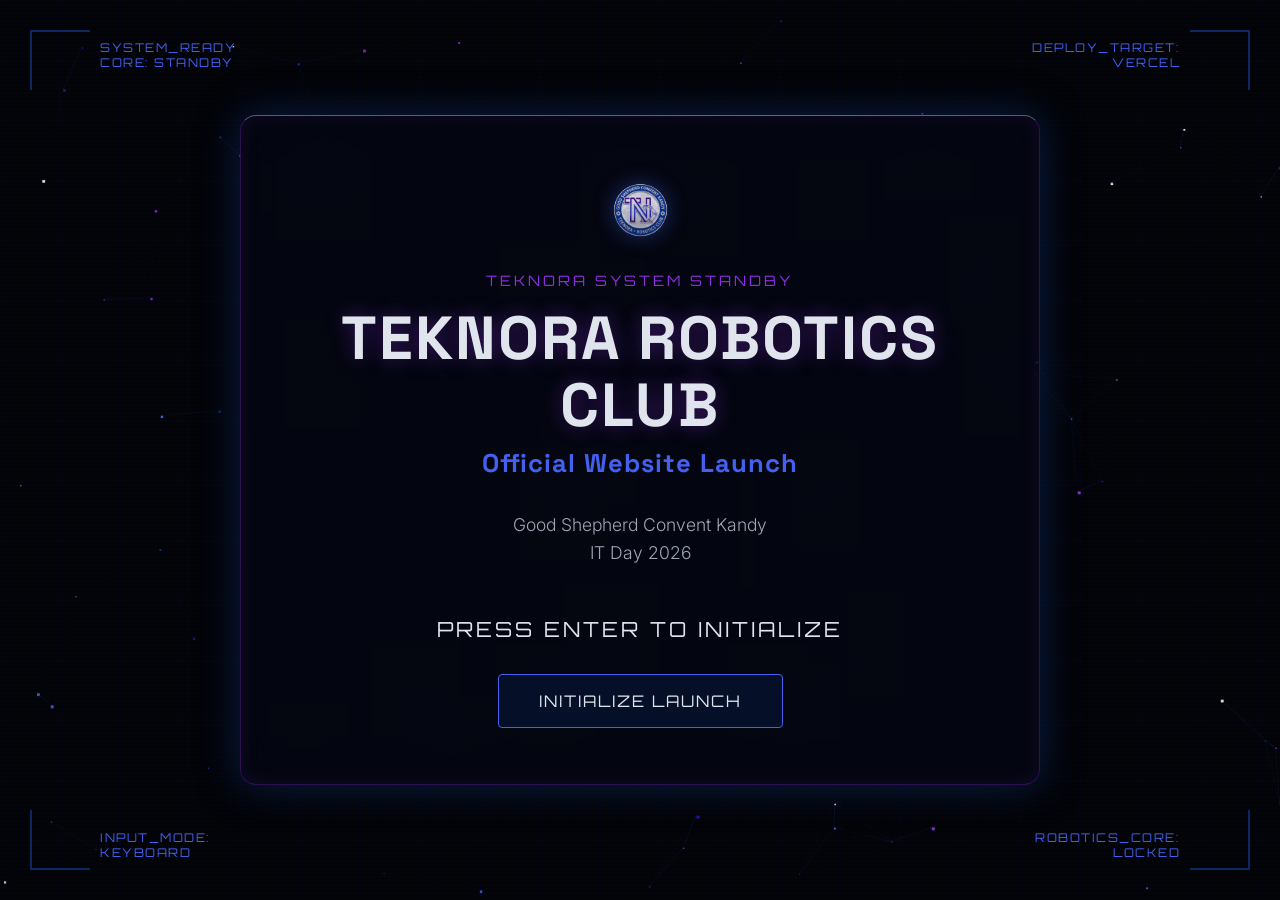
==== opening.html @ cc98844f "New commit" ====
<!DOCTYPE html>
<html lang="en">
<head>
    <meta charset="UTF-8">
    <meta name="viewport" content="width=device-width, initial-scale=1.0">
    <title>TekNora System Launch</title>

    <!-- Google Fonts -->
    <link rel="preconnect" href="https://fonts.googleapis.com">
    <link rel="preconnect" href="https://fonts.gstatic.com" crossorigin>
    <link href="https://fonts.googleapis.com/css2?family=Inter:wght@300;400;500&family=Orbitron:wght@400;500;700&family=Space+Grotesk:wght@400;600;700&display=swap" rel="stylesheet">

    <style>
        /* CSS Variables based on TekNora Palette & Warning Colors */
        :root {
            --c-black: #020308;
            --c-midnight: #060916;
            --c-navy: #09132e;
            --c-royal: #113886;
            --c-purple-dark: #3a0ca3;
            --c-violet: #8e2de2;
            --c-electric: #4361ee;
            --c-silver: #e0e4ec;
            --c-silver-muted: #a0a5b5;
            --c-warning-red: #ff1f3d;
            --c-dark-red: #3a0008;

            --font-heading: 'Space Grotesk', sans-serif;
            --font-body: 'Inter', sans-serif;
            --font-tech: 'Orbitron', sans-serif;
        }

        * {
            margin: 0;
            padding: 0;
            box-sizing: border-box;
        }

        body {
            background-color: var(--c-black);
            color: var(--c-silver);
            font-family: var(--font-body);
            overflow: hidden;
            height: 100vh;
            width: 100vw;
            display: flex;
            justify-content: center;
            align-items: center;
            user-select: none;
            transition: background-color 0.5s ease;
        }

        /* Canvas Background */
        #bg-canvas {
            position: absolute;
            top: 0;
            left: 0;
            width: 100%;
            height: 100%;
            z-index: 1;
            pointer-events: none;
        }

        /* Scanlines Overlay */
        .scanlines {
            position: absolute;
            top: 0; left: 0; width: 100%; height: 100%;
            background: linear-gradient(rgba(18, 16, 16, 0) 50%, rgba(0, 0, 0, 0.25) 50%), linear-gradient(90deg, rgba(255, 0, 0, 0.06), rgba(0, 255, 0, 0.02), rgba(0, 0, 255, 0.06));
            background-size: 100% 4px, 3px 100%;
            z-index: 2;
            pointer-events: none;
            opacity: 0.6;
        }

        /* HUD Elements */
        .hud-container {
            position: absolute;
            top: 0; left: 0; width: 100%; height: 100%;
            z-index: 3;
            pointer-events: none;
        }

        .hud-corner {
            position: absolute;
            width: 60px;
            height: 60px;
            border: 2px solid var(--c-royal);
            opacity: 0.7;
            transition: border-color 0.5s ease, transform 0.3s ease;
        }
        .top-left { top: 30px; left: 30px; border-right: none; border-bottom: none; }
        .top-right { top: 30px; right: 30px; border-left: none; border-bottom: none; }
        .bottom-left { bottom: 30px; left: 30px; border-right: none; border-top: none; }
        .bottom-right { bottom: 30px; right: 30px; border-left: none; border-top: none; }

        .hud-text {
            font-family: var(--font-tech);
            font-size: 0.75rem;
            color: var(--c-electric);
            position: absolute;
            letter-spacing: 1.5px;
            text-transform: uppercase;
            transition: color 0.5s ease;
        }
        .hud-t1 { top: 40px; left: 100px; }
        .hud-t2 { top: 40px; right: 100px; text-align: right; }
        .hud-t3 { bottom: 40px; left: 100px; }
        .hud-t4 { bottom: 40px; right: 100px; text-align: right; }

        /* Center Glass Panel */
        .center-panel {
            position: relative;
            z-index: 10;
            background: rgba(6, 9, 22, 0.65);
            backdrop-filter: blur(20px);
            -webkit-backdrop-filter: blur(20px);
            border: 1px solid rgba(142, 45, 226, 0.3);
            border-top: 1px solid rgba(224, 228, 236, 0.4);
            border-radius: 16px;
            padding: 3.5rem;
            text-align: center;
            max-width: 800px;
            width: 90%;
            box-shadow: 0 0 40px rgba(17, 56, 134, 0.5), inset 0 0 20px rgba(142, 45, 226, 0.1);
            transition: all 0.5s ease;
        }

        .center-panel::before {
            content: '';
            position: absolute;
            top: -1px; left: 0; right: 0; height: 1px;
            background: linear-gradient(90deg, transparent, var(--c-violet), var(--c-electric), transparent);
            transition: background 0.5s ease;
        }

        /* Typography */
        .logo {
            height: 75px;
            margin-bottom: 1.5rem;
            filter: drop-shadow(0 0 10px rgba(67, 97, 238, 0.4));
            transition: filter 0.5s ease;
        }

        .top-label {
            font-family: var(--font-tech);
            color: var(--c-violet);
            font-size: 0.9rem;
            letter-spacing: 3px;
            margin-bottom: 1rem;
            transition: color 0.5s ease;
        }

        .main-title {
            font-family: var(--font-heading);
            font-size: 3.8rem;
            color: var(--c-silver);
            text-transform: uppercase;
            letter-spacing: 2px;
            line-height: 1.1;
            margin-bottom: 0.5rem;
            text-shadow: 0 0 20px rgba(142, 45, 226, 0.4);
            transition: color 0.5s ease, text-shadow 0.5s ease;
        }

        .subtitle {
            font-family: var(--font-heading);
            font-size: 1.6rem;
            color: var(--c-electric);
            margin-bottom: 2rem;
            letter-spacing: 1px;
            transition: color 0.5s ease;
        }

        .event-text {
            font-size: 1.1rem;
            color: var(--c-silver-muted);
            margin-bottom: 3rem;
            line-height: 1.6;
            font-weight: 300;
        }

        /* Interaction Elements */
        .instruction-text {
            font-family: var(--font-tech);
            font-size: 1.3rem;
            color: var(--c-silver);
            letter-spacing: 3px;
            margin-bottom: 2rem;
            animation: pulse 1.5s infinite alternate;
        }

        @keyframes pulse {
            0% { opacity: 0.4; text-shadow: 0 0 5px var(--c-silver); }
            100% { opacity: 1; text-shadow: 0 0 20px var(--c-electric), 0 0 40px var(--c-violet); }
        }

        .btn-launch {
            background: rgba(17, 56, 134, 0.2);
            border: 1px solid var(--c-electric);
            color: var(--c-silver);
            font-family: var(--font-tech);
            font-size: 1rem;
            padding: 1rem 2.5rem;
            border-radius: 4px;
            cursor: pointer;
            text-transform: uppercase;
            letter-spacing: 2px;
            transition: all 0.3s ease;
            position: relative;
            overflow: hidden;
            outline: none;
        }

        .btn-launch:hover, .btn-launch:focus {
            background: rgba(67, 97, 238, 0.4);
            border-color: var(--c-violet);
            box-shadow: 0 0 25px rgba(142, 45, 226, 0.6);
            color: #fff;
        }

        /* ================= STATE CONTAINERS ================= */
        .stage {
            display: none;
            flex-direction: column;
            align-items: center;
            width: 100%;
        }
        .active-stage {
            display: flex;
            animation: fadeIn 0.5s ease forwards;
        }

        @keyframes fadeIn {
            from { opacity: 0; transform: translateY(10px); }
            to { opacity: 1; transform: translateY(0); }
        }

        /* ================= STAGE 1: WARNING MODE ================= */
        body.warning-mode .center-panel {
            background: rgba(22, 3, 5, 0.85);
            border-color: rgba(255, 31, 61, 0.6);
            box-shadow: 0 0 50px rgba(255, 31, 61, 0.4), inset 0 0 30px rgba(255, 31, 61, 0.2);
        }
        body.warning-mode .center-panel::before {
            background: linear-gradient(90deg, transparent, var(--c-warning-red), transparent);
        }
        body.warning-mode .hud-corner {
            border-color: var(--c-warning-red);
            transform: scale(1.1);
        }
        body.warning-mode .hud-text {
            color: var(--c-warning-red);
        }
        body.warning-mode .warning-title {
            color: var(--c-warning-red);
            font-family: var(--font-tech);
            font-size: 2.2rem;
            margin-bottom: 1rem;
            text-shadow: 0 0 20px var(--c-warning-red);
            letter-spacing: 2px;
            animation: textFlicker 3s infinite;
        }
        body.warning-mode .warning-subtext {
            color: var(--c-silver);
            font-size: 1.1rem;
            margin-bottom: 2rem;
            line-height: 1.6;
        }
        body.warning-mode .status-grid {
            display: grid;
            grid-template-columns: 1fr;
            gap: 0.5rem;
            text-align: left;
            background: rgba(255, 31, 61, 0.1);
            border-left: 3px solid var(--c-warning-red);
            padding: 1.5rem;
            margin-bottom: 2.5rem;
            font-family: var(--font-tech);
            font-size: 0.9rem;
            color: var(--c-silver);
        }
        body.warning-mode .status-value {
            color: var(--c-warning-red);
            float: right;
            text-shadow: 0 0 10px var(--c-warning-red);
        }
        body.warning-mode .btn-launch {
            border-color: var(--c-warning-red);
            background: rgba(255, 31, 61, 0.15);
        }
        body.warning-mode .btn-launch:hover {
            background: rgba(255, 31, 61, 0.3);
            box-shadow: 0 0 25px rgba(255, 31, 61, 0.6);
        }
        body.warning-mode .instruction-text {
            animation: pulseWarning 1s infinite alternate;
        }

        @keyframes pulseWarning {
            0% { opacity: 0.4; text-shadow: 0 0 5px var(--c-warning-red); color: var(--c-silver); }
            100% { opacity: 1; text-shadow: 0 0 20px var(--c-warning-red), 0 0 40px var(--c-warning-red); color: #fff; }
        }

        /* ================= STAGE 2: LAUNCH MODE ================= */
        .countdown-number {
            font-family: var(--font-heading);
            font-size: 8rem;
            color: #fff;
            text-shadow: 0 0 30px var(--c-electric), 0 0 60px var(--c-violet);
            line-height: 1;
            margin: 1rem 0;
            font-variant-numeric: tabular-nums;
        }

        .progress-container {
            width: 100%;
            height: 6px;
            background: rgba(9, 19, 46, 0.8);
            border-radius: 3px;
            overflow: hidden;
            position: relative;
            margin: 2rem 0 1rem 0;
            border: 1px solid rgba(67, 97, 238, 0.3);
        }

        .progress-bar {
            height: 100%;
            width: 0%;
            background: linear-gradient(90deg, var(--c-electric), var(--c-violet), #00ff66);
            box-shadow: 0 0 15px var(--c-electric);
            transition: width 1s linear;
        }

        .dynamic-status {
            font-family: var(--font-tech);
            font-size: 1.1rem;
            color: var(--c-electric);
            letter-spacing: 2px;
            min-height: 30px;
            text-shadow: 0 0 10px var(--c-electric);
        }

        /* ================= SPECIAL EFFECTS ================= */
        .screen-shake {
            animation: shake 0.4s cubic-bezier(.36,.07,.19,.97) both infinite;
        }

        @keyframes shake {
            0% { transform: translate(0, 0) rotate(0deg); }
            20% { transform: translate(-3px, 2px) rotate(-1deg); }
            40% { transform: translate(3px, -2px) rotate(1deg); }
            60% { transform: translate(-3px, -2px) rotate(0deg); }
            80% { transform: translate(3px, 2px) rotate(-1deg); }
            100% { transform: translate(0, 0) rotate(0deg); }
        }

        .glitch {
            animation: textGlitch 0.2s linear infinite;
            color: #fff;
        }

        @keyframes textGlitch {
            0% { text-shadow: 3px 0 var(--c-warning-red), -3px 0 var(--c-electric); transform: translate(0); }
            20% { text-shadow: -3px 0 var(--c-warning-red), 3px 0 var(--c-electric); transform: translate(-2px, 1px); }
            40% { text-shadow: 3px 0 var(--c-warning-red), -3px 0 var(--c-electric); transform: translate(2px, -1px); }
            60% { text-shadow: -3px 0 var(--c-warning-red), 3px 0 var(--c-electric); transform: translate(-1px, 2px); }
            80% { text-shadow: 3px 0 var(--c-warning-red), -3px 0 var(--c-electric); transform: translate(1px, -2px); }
            100% { text-shadow: 3px 0 var(--c-warning-red), -3px 0 var(--c-electric); transform: translate(0); }
        }

        @keyframes textFlicker {
            0%, 19.999%, 22%, 62.999%, 64%, 64.999%, 70%, 100% { opacity: 1; }
            20%, 21.999%, 63%, 63.999%, 65%, 69.999% { opacity: 0.4; }
        }

        .red-flash {
            animation: redFlashBg 0.15s infinite alternate;
        }
        @keyframes redFlashBg {
            0% { background-color: rgba(255, 31, 61, 0.1); }
            100% { background-color: rgba(67, 97, 238, 0.1); }
        }

        .fade-out {
            opacity: 0;
            transition: opacity 1.5s cubic-bezier(0.4, 0, 0.2, 1);
        }

        /* Final Flash Overlay */
        .flash-overlay {
            position: fixed;
            top: 0; left: 0; width: 100%; height: 100%;
            background: #fff;
            z-index: 1000;
            opacity: 0;
            pointer-events: none;
            transition: opacity 0.3s ease;
            box-shadow: inset 0 0 100px var(--c-electric);
        }

        .success-text {
            font-family: var(--font-heading);
            font-size: 3.5rem;
            color: #00ff66;
            text-shadow: 0 0 20px #00ff66, 0 0 40px #00ff66;
            letter-spacing: 4px;
            animation: pulse 1s infinite alternate;
        }

    </style>
</head>
<body>

<div class="flash-overlay" id="flash"></div>

<canvas id="bg-canvas"></canvas>
<div class="scanlines"></div>

<!-- HUD Brackets & Status -->
<div class="hud-container">
    <div class="hud-corner top-left"></div>
    <div class="hud-text hud-t1" id="hud-status-1">SYSTEM_READY<br>CORE: STANDBY</div>

    <div class="hud-corner top-right"></div>
    <div class="hud-text hud-t2" id="hud-status-2">DEPLOY_TARGET:<br>VERCEL</div>

    <div class="hud-corner bottom-left"></div>
    <div class="hud-text hud-t3" id="hud-status-3">INPUT_MODE:<br>KEYBOARD</div>

    <div class="hud-corner bottom-right"></div>
    <div class="hud-text hud-t4" id="hud-status-4">ROBOTICS_CORE:<br>LOCKED</div>
</div>

<!-- Main Interface Panel -->
<div class="center-panel" id="main-panel">

    <!-- STAGE 0: Initial State -->
    <div id="stage-0" class="stage active-stage">
        <img src="TekNora Logo.svg" alt="TekNora Logo" class="logo" onerror="this.style.display='none'">
        <div class="top-label">TEKNORA SYSTEM STANDBY</div>
        <h1 class="main-title">TekNora Robotics Club</h1>
        <h2 class="subtitle">Official Website Launch</h2>

        <p class="event-text">
            Good Shepherd Convent Kandy<br>
            IT Day 2026
        </p>

        <div class="instruction-text">PRESS ENTER TO INITIALIZE</div>
        <button class="btn-launch" id="btn-0">Initialize Launch</button>
    </div>

    <!-- STAGE 1: Warning Authorization -->
    <div id="stage-1" class="stage">
        <h1 class="warning-title">LAUNCH AUTHORIZATION REQUIRED</h1>
        <p class="warning-subtext">
            TekNora Core is locked.<br>
            Principal authorization detected.<br>
            Press ENTER again to confirm system launch.
        </p>

        <div class="status-grid">
            <div>AUTH_LAYER_01: <span class="status-value">VERIFIED</span></div>
            <div>KEYBOARD_INPUT: <span class="status-value">DETECTED</span></div>
            <div>LAUNCH_CORE: <span class="status-value">ARMED</span></div>
            <div>WEBSITE_TARGET: <span class="status-value">VERCEL</span></div>
            <div>FINAL_CONFIRMATION: <span class="status-value" style="animation: textFlicker 1.5s infinite">REQUIRED</span></div>
        </div>

        <div class="instruction-text">PRESS ENTER AGAIN TO LAUNCH</div>
        <button class="btn-launch" id="btn-1">Confirm Launch</button>
    </div>

    <!-- STAGE 2: Countdown & Launch -->
    <div id="stage-2" class="stage">
        <div class="top-label" id="countdown-label">LAUNCHING IN</div>
        <div class="countdown-number" id="countdown-num">10</div>

        <div class="progress-container">
            <div class="progress-bar" id="progress-bar"></div>
        </div>

        <div class="dynamic-status" id="dynamic-status">Initializing TekNora Core...</div>
        <button class="btn-launch" style="opacity:0.5; margin-top:2rem; cursor:default;" disabled>Launching...</button>
    </div>

    <!-- STAGE 3: Success -->
    <div id="stage-3" class="stage">
        <div class="success-text" id="success-title">SYSTEM ONLINE</div>
        <h2 class="subtitle" style="color:var(--c-silver); margin-top: 1rem; text-shadow: 0 0 10px var(--c-silver);">TEKNORA INTERFACE LAUNCHED</h2>
    </div>

</div>

<script>
    /* =================================================================
       STATE MANAGEMENT
    ================================================================= */
    let launchStage = 0;
    // 0 = Initial, 1 = Warning, 2 = Countdown, 3 = Redirecting

    const stage0 = document.getElementById('stage-0');
    const stage1 = document.getElementById('stage-1');
    const stage2 = document.getElementById('stage-2');
    const stage3 = document.getElementById('stage-3');
    const mainPanel = document.getElementById('main-panel');

    /* =================================================================
       CANVAS & ANIMATION LOGIC
    ================================================================= */
    const canvas = document.getElementById('bg-canvas');
    const ctx = canvas.getContext('2d');
    let width, height;

    // Theme Colors
    const techColors = ['#113886', '#3a0ca3', '#8e2de2', '#4361ee', '#e0e4ec'];
    const warningColors = ['#ff1f3d', '#3a0008', '#8e2de2', '#4361ee'];

    function resize() {
        width = canvas.width = window.innerWidth;
        height = canvas.height = window.innerHeight;
    }
    window.addEventListener('resize', resize);
    resize();

    // Stage 0 Particles
    let particles = [];
    for (let i = 0; i < 80; i++) {
        particles.push({
            x: Math.random() * width,
            y: Math.random() * height,
            vx: (Math.random() - 0.5) * 0.8,
            vy: (Math.random() - 0.5) * 0.8,
            size: Math.random() * 2 + 1,
            color: techColors[Math.floor(Math.random() * techColors.length)]
        });
    }

    // Binary Rain Configuration
    const fontSize = 18;
    let columns = 0;
    let drops = [];
    let rainSpeed = 1;

    function initRain() {
        columns = Math.floor(width / fontSize);
        drops = [];
        for (let x = 0; x < columns; x++) {
            drops[x] = Math.random() * -100; // Start off-screen
        }
    }
    initRain();

    function drawStage0() {
        // Calm network particles
        ctx.clearRect(0, 0, width, height);

        // Faint Grid
        ctx.strokeStyle = 'rgba(67, 97, 238, 0.05)';
        ctx.lineWidth = 1;
        for(let i = 0; i < width; i += 60) { ctx.beginPath(); ctx.moveTo(i, 0); ctx.lineTo(i, height); ctx.stroke(); }
        for(let i = 0; i < height; i += 60) { ctx.beginPath(); ctx.moveTo(0, i); ctx.lineTo(width, i); ctx.stroke(); }

        particles.forEach((p, index) => {
            p.x += p.vx; p.y += p.vy;
            if (p.x < 0 || p.x > width) p.vx *= -1;
            if (p.y < 0 || p.y > height) p.vy *= -1;
            ctx.fillStyle = p.color;
            ctx.fillRect(p.x, p.y, p.size, p.size);
            for (let j = index + 1; j < particles.length; j++) {
                const p2 = particles[j];
                const dist = Math.hypot(p.x - p2.x, p.y - p2.y);
                if (dist < 120) {
                    ctx.beginPath(); ctx.moveTo(p.x, p.y); ctx.lineTo(p2.x, p2.y);
                    ctx.strokeStyle = `rgba(67, 97, 238, ${0.3 - dist/400})`;
                    ctx.lineWidth = 0.5; ctx.stroke();
                }
            }
        });
    }

    function drawBinaryRain(isIntense, isWarning) {
        // Trail effect
        ctx.fillStyle = isWarning ? 'rgba(6, 9, 22, 0.2)' : 'rgba(2, 3, 8, 0.15)';
        ctx.fillRect(0, 0, width, height);

        ctx.font = fontSize + 'px Orbitron';
        const colorPalette = isWarning ? warningColors : techColors;

        for (let i = 0; i < drops.length; i++) {
            const text = Math.random() > 0.5 ? '1' : '0';

            // Add rare hex characters during intense mode
            const finalTxt = (isIntense && Math.random() > 0.9) ? Math.floor(Math.random()*16).toString(16).toUpperCase() : text;

            ctx.fillStyle = colorPalette[Math.floor(Math.random() * colorPalette.length)];

            // Overexpose colors if intense
            if (isIntense && Math.random() > 0.8) ctx.fillStyle = '#fff';

            ctx.fillText(finalTxt, i * fontSize, drops[i] * fontSize);

            if (drops[i] * fontSize > height && Math.random() > 0.95) {
                drops[i] = 0;
            }
            drops[i] += rainSpeed;
        }
    }

    function animateCanvas() {
        if (launchStage === 0) {
            drawStage0();
        } else if (launchStage === 1) {
            drawBinaryRain(false, true); // Warning rain
        } else if (launchStage >= 2) {
            drawBinaryRain(launchStage === 2 && countdownValue <= 2, false); // Fast rain at end
        }
        requestAnimationFrame(animateCanvas);
    }
    animateCanvas();

    /* =================================================================
       STAGE TRANSITION LOGIC
    ================================================================= */

    function switchStage(hideEl, showEl) {
        hideEl.classList.remove('active-stage');
        setTimeout(() => {
            hideEl.style.display = 'none';
            showEl.style.display = 'flex';
            // Trigger reflow
            void showEl.offsetWidth;
            showEl.classList.add('active-stage');
        }, 300); // Wait for fade out
    }

    function enterWarningMode() {
        launchStage = 1;
        switchStage(stage0, stage1);

        document.body.classList.add('warning-mode');
        document.getElementById('hud-status-1').innerHTML = 'AUTH_LAYER:<br><span style="color:#ff1f3d">PENDING</span>';
        document.getElementById('hud-status-4').innerHTML = 'ROBOTICS_CORE:<br><span style="color:#ff1f3d">LOCKED_WARN</span>';

        rainSpeed = 1.5; // Start gentle rain
    }

    let countdownValue = 10;
    const countdownMessages = [
        "Launch Override Complete...",       // 0
        "Interface Glitch Detected...",      // 1
        "Final System Verification...",      // 2
        "Unlocking Website Gateway...",      // 3
        "Routing Binary Streams...",         // 4
        "Synchronizing Command Nodes...",    // 5
        "Activating Sensor Grid...",         // 6
        "Loading Robotics Interface...",     // 7
        "Establishing Vercel Link...",       // 8
        "Initializing TekNora Core...",      // 9
        "Initializing TekNora Core..."       // 10
    ];

    function startFinalLaunch() {
        launchStage = 2;
        document.body.classList.remove('warning-mode');
        switchStage(stage1, stage2);

        document.getElementById('hud-status-1').innerHTML = 'SYSTEM_READY<br>CORE: IGNITING';
        document.getElementById('hud-status-4').innerHTML = 'ROBOTICS_CORE:<br>SPOOLING UP';

        rainSpeed = 2.5; // Faster rain

        const numEl = document.getElementById('countdown-num');
        const statusEl = document.getElementById('dynamic-status');
        const progressEl = document.getElementById('progress-bar');

        // Initial Set
        numEl.innerText = countdownValue;
        statusEl.innerText = countdownMessages[countdownValue];
        progressEl.style.width = '10%';

        const timer = setInterval(() => {
            countdownValue--;

            // Update UI
            numEl.innerText = countdownValue;
            statusEl.innerText = countdownMessages[countdownValue];
            progressEl.style.width = `${100 - (countdownValue * 10)}%`;

            // T-2 Seconds: Intense Glitch Mode
            if (countdownValue === 2) {
                triggerFinalGlitch();
            }

            // T-0 Seconds: Launch
            if (countdownValue <= 0) {
                clearInterval(timer);
                executeRedirect();
            }
        }, 1000);
    }

    function triggerFinalGlitch() {
        rainSpeed = 6; // Extreme rain
        document.body.classList.add('screen-shake', 'red-flash');
        document.getElementById('countdown-num').classList.add('glitch');
        document.getElementById('countdown-label').innerText = 'SYSTEM OVERRIDE';
        document.getElementById('countdown-label').classList.add('glitch');
        mainPanel.style.borderColor = '#ff1f3d';
        mainPanel.style.boxShadow = '0 0 80px rgba(67, 97, 238, 0.8), inset 0 0 50px rgba(255, 31, 61, 0.5)';
    }

    function executeRedirect() {
        launchStage = 3;
        document.body.classList.remove('screen-shake', 'red-flash');
        switchStage(stage2, stage3);

        mainPanel.style.borderColor = '#00ff66';
        mainPanel.style.boxShadow = '0 0 80px rgba(0, 255, 102, 0.4), inset 0 0 30px rgba(0, 255, 102, 0.1)';
        document.getElementById('progress-bar').style.width = '100%';
        document.getElementById('progress-bar').style.background = '#00ff66';

        // Flash & Fade out sequence
        setTimeout(() => {
            document.getElementById('flash').style.opacity = '1';
            document.getElementById('flash').style.background = '#09132e'; // Deep blue flash

            setTimeout(() => {
                document.body.classList.add('fade-out');

                // Final Redirect
                setTimeout(() => {
                    window.location.href = 'https://good-shepherd-mu.vercel.app/';
                }, 1000);

            }, 200);
        }, 1500); // Show "SYSTEM ONLINE" for 1.5s
    }

    /* =================================================================
       EVENT LISTENERS (Keyboard & Buttons)
    ================================================================= */
    function handleLaunchAction() {
        if (launchStage === 0) {
            enterWarningMode();
        } else if (launchStage === 1) {
            startFinalLaunch();
        }
        // Ignore if stage >= 2 (countdown already running)
    }

    window.addEventListener('keydown', (e) => {
        if (e.key === 'Enter') {
            handleLaunchAction();
        }
    });

    document.getElementById('btn-0').addEventListener('click', handleLaunchAction);
    document.getElementById('btn-1').addEventListener('click', handleLaunchAction);

</script>
</body>
</html>
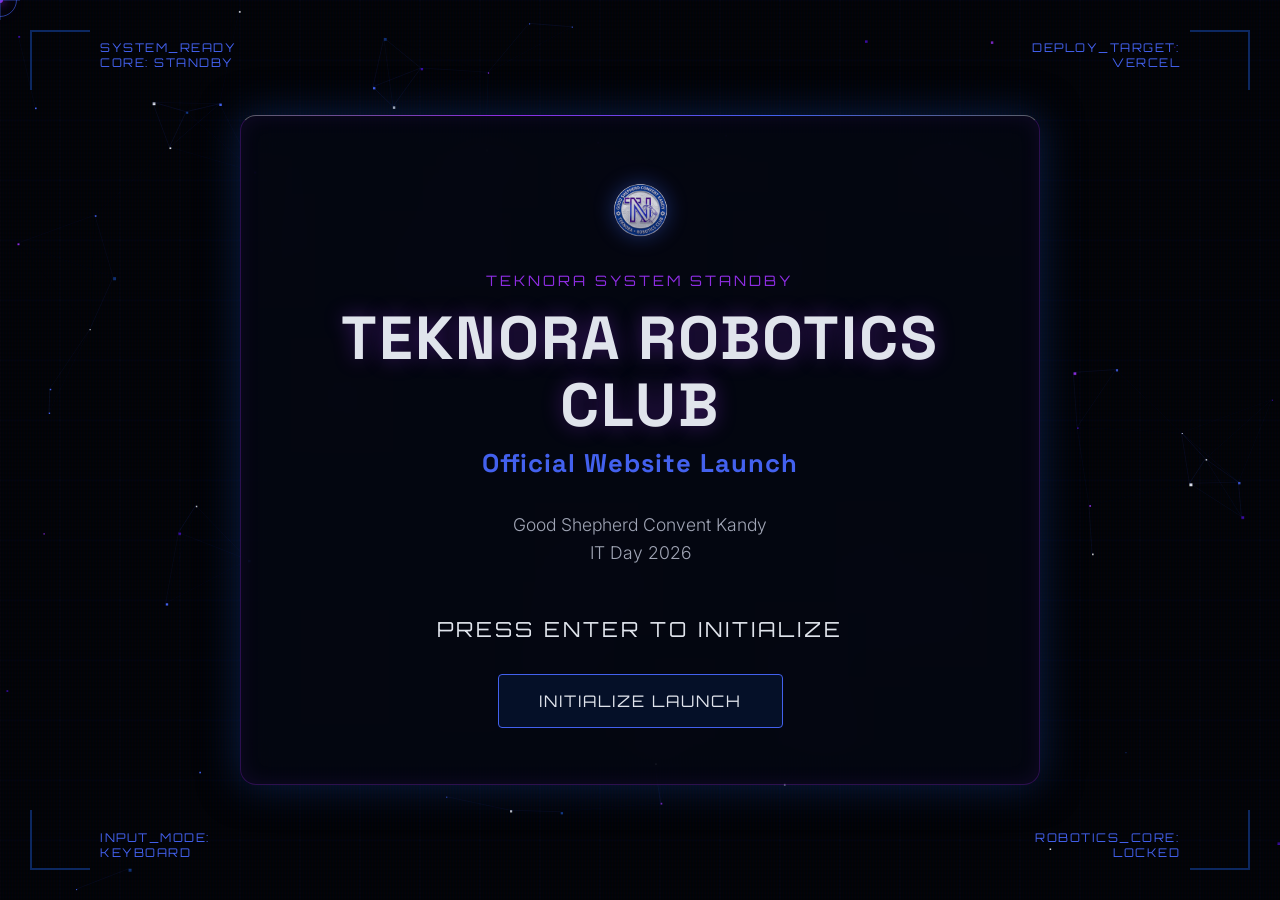
==== commit 5cdd20d8: "New commit" ====
--- a/opening.html
+++ b/opening.html
@@ -407,9 +407,61 @@
             animation: pulse 1s infinite alternate;
         }
 
+        /* =================================================================
+   Custom Robotics Cursor (Targeting Reticle)
+================================================================= */
+        * {
+            cursor: none !important;
+        }
+
+        .cursor-dot, .cursor-ring {
+            position: fixed;
+            top: 0;
+            left: 0;
+            pointer-events: none;
+            z-index: 10000; /* Keeps it above all UI elements and flash overlays */
+            transform: translate(-50%, -50%);
+        }
+
+        .cursor-dot {
+            width: 6px;
+            height: 6px;
+            background: var(--c-violet);
+            border-radius: 50%;
+            box-shadow: 0 0 10px var(--c-violet), 0 0 20px var(--c-violet);
+            transition: width 0.2s, height 0.2s;
+        }
+
+        .cursor-ring {
+            width: 34px;
+            height: 34px;
+            border: 1px solid rgba(67, 97, 238, 0.6);
+            border-radius: 50%;
+            transition: width 0.3s ease, height 0.3s ease, background-color 0.3s ease, border-color 0.3s ease, left 0.1s ease-out, top 0.1s ease-out, transform 0.3s ease;
+        }
+
+        .cursor-ring::before, .cursor-ring::after {
+            content: '';
+            position: absolute;
+            background: rgba(67, 97, 238, 0.6);
+        }
+        .cursor-ring::before { top: -4px; bottom: -4px; left: 50%; width: 1px; transform: translateX(-50%); }
+        .cursor-ring::after { left: -4px; right: -4px; top: 50%; height: 1px; transform: translateY(-50%); }
+
+        /* "Target Locked" state for buttons */
+        .cursor-ring.hover-locked {
+            width: 55px;
+            height: 55px;
+            background-color: rgba(142, 45, 226, 0.1);
+            border-color: var(--c-violet);
+            transform: translate(-50%, -50%) rotate(45deg);
+        }
+
     </style>
 </head>
 <body>
+<div class="cursor-dot"></div>
+<div class="cursor-ring"></div>
 
 <div class="flash-overlay" id="flash"></div>
 
@@ -757,7 +809,34 @@
 
     document.getElementById('btn-0').addEventListener('click', handleLaunchAction);
     document.getElementById('btn-1').addEventListener('click', handleLaunchAction);
-
+    /* =================================================================
+           CUSTOM CURSOR TRACKING LOGIC
+        ================================================================= */
+    const cursorDot = document.querySelector('.cursor-dot');
+    const cursorRing = document.querySelector('.cursor-ring');
+
+    window.addEventListener('mousemove', (e) => {
+        if (cursorDot && cursorRing) {
+            // Update dot position instantly
+            cursorDot.style.left = `${e.clientX}px`;
+            cursorDot.style.top = `${e.clientY}px`;
+
+            // Update ring position (CSS transition gives it a slight trailing effect)
+            cursorRing.style.left = `${e.clientX}px`;
+            cursorRing.style.top = `${e.clientY}px`;
+        }
+    });
+
+    // Add "Target Locked" effect when hovering over the launch buttons
+    const interactiveElements = document.querySelectorAll('.btn-launch');
+    interactiveElements.forEach(el => {
+        el.addEventListener('mouseenter', () => {
+            if(cursorRing) cursorRing.classList.add('hover-locked');
+        });
+        el.addEventListener('mouseleave', () => {
+            if(cursorRing) cursorRing.classList.remove('hover-locked');
+        });
+    });
 </script>
 </body>
 </html>
